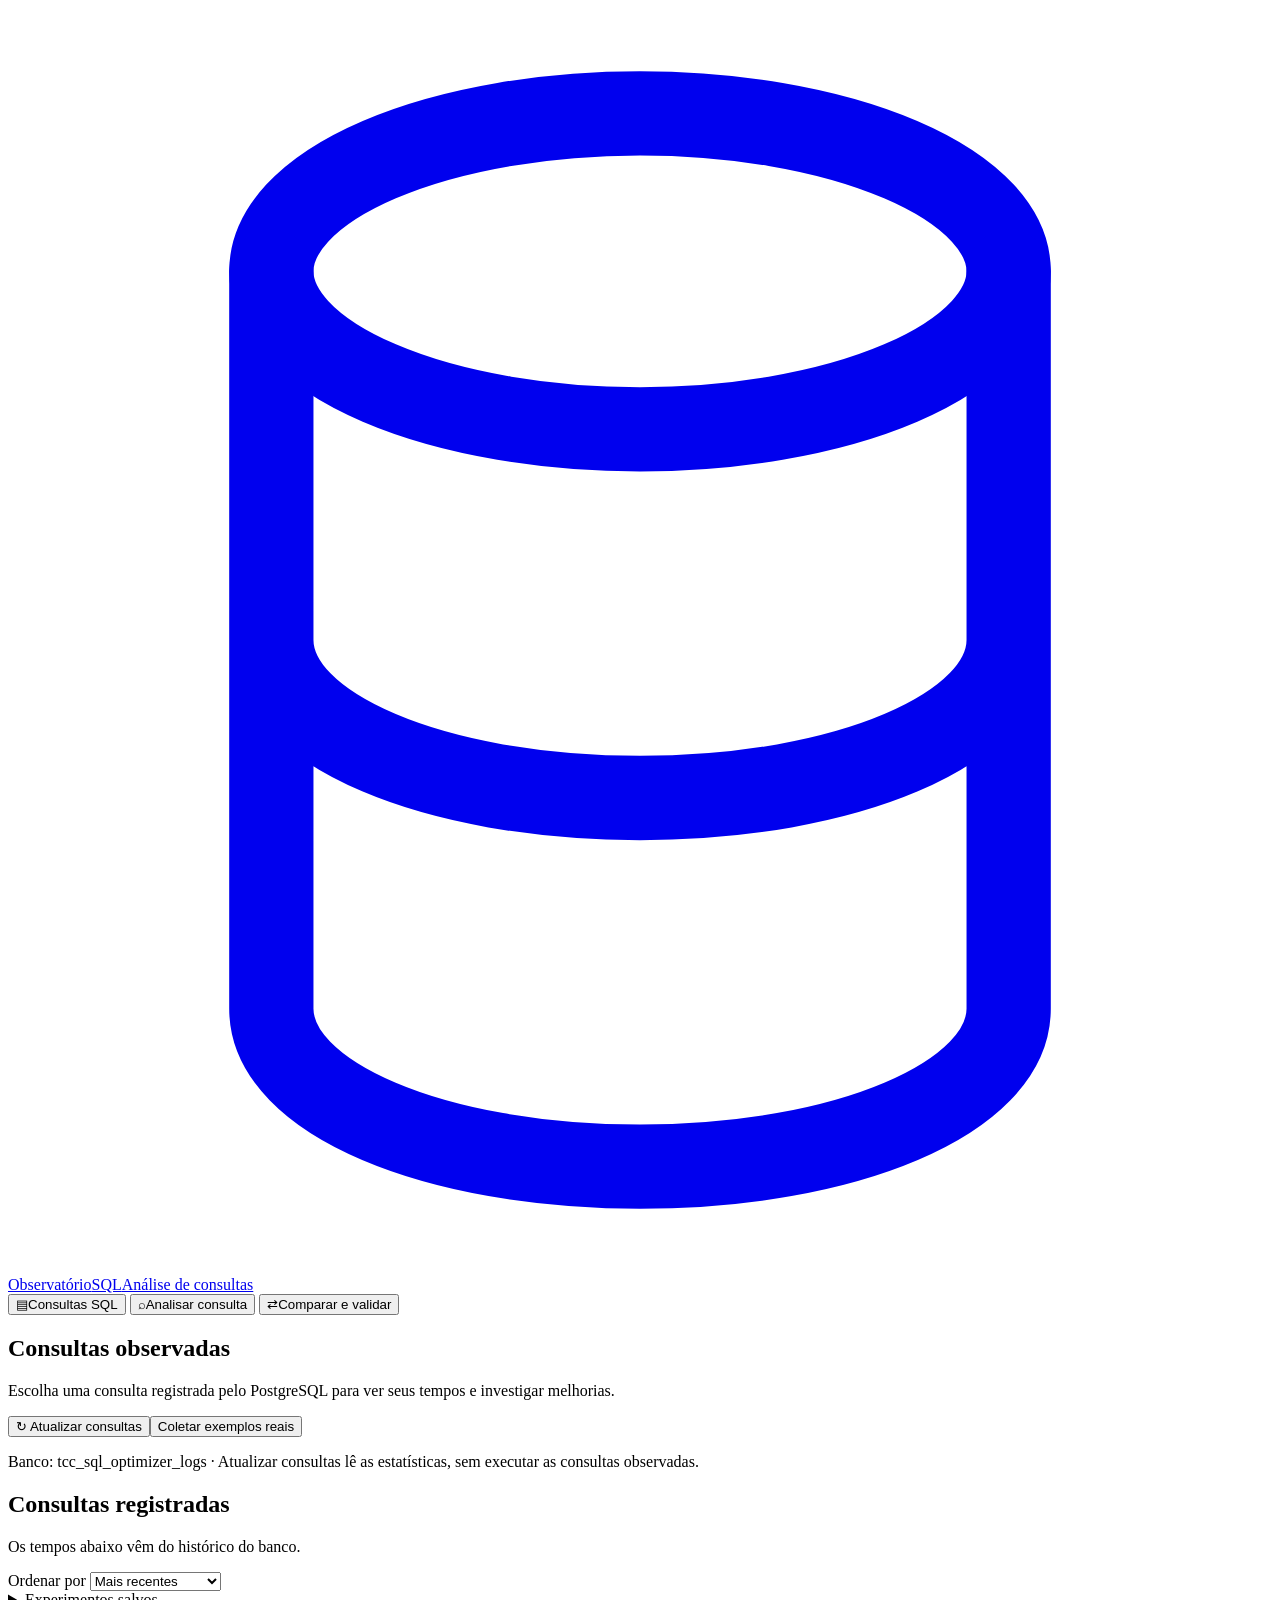
==== web/index.html @ f1105faf "Nova versão com melhorias" ====
<!doctype html>
<html lang="pt-BR">
<head>
  <meta charset="utf-8"><meta name="viewport" content="width=device-width, initial-scale=1">
  <title>Observatório SQL · Logs</title>
  <link rel="icon" href="/favicon.svg"><link rel="stylesheet" href="/styles.css">
  <script src="/app.js" defer></script>
</head>
<body>
  <aside class="sidebar">
    <a class="brand" href="#logs" aria-label="Observatório SQL — Consultas SQL">
      <span class="brand-mark" aria-hidden="true"><svg viewBox="0 0 24 24" fill="none" stroke="currentColor" stroke-width="1.6" stroke-linecap="round" stroke-linejoin="round"><ellipse cx="12" cy="5" rx="7" ry="3"/><path d="M5 5v7c0 1.7 3.1 3 7 3s7-1.3 7-3V5M5 12v7c0 1.7 3.1 3 7 3s7-1.3 7-3v-7"/></svg></span>
      <span class="brand-copy"><span class="brand-title">Observatório<span class="brand-sql">SQL</span></span><span class="brand-sub">Análise de consultas</span></span>
    </a>
    <nav aria-label="Navegação principal">
      <button data-page="logs" class="nav-button active" aria-current="page"><span aria-hidden="true">▤</span>Consultas SQL</button>
      <button data-page="analyze" class="nav-button"><span aria-hidden="true">⌕</span>Analisar consulta</button>
      <button data-page="compare" class="nav-button"><span aria-hidden="true">⇄</span>Comparar e validar</button>
    </nav>
  </aside>
  <main>
    <div id="global-error" class="notice error" role="alert" hidden></div>

    <section id="page-logs" class="page">
      <div class="page-heading"><div><h1>Consultas observadas</h1><p>Escolha uma consulta registrada pelo PostgreSQL para ver seus tempos e investigar melhorias.</p></div></div>
      <div class="panel log-actions"><button id="sync-queries" class="button primary">↻ Atualizar consultas</button><button id="capture-logs" class="button secondary">Coletar exemplos reais</button></div>
      <p class="footnote capture-note" id="sync-context">Banco: tcc_sql_optimizer_logs · Atualizar consultas lê as estatísticas, sem executar as consultas observadas.</p>
      <p id="log-status" class="notice info" role="status" hidden></p><div id="log-error" class="notice error" role="alert" hidden></div>
      <div id="log-metrics" class="result-metrics"></div>
      <article class="panel"><div class="result-toolbar log-list-heading"><div><h2>Consultas registradas</h2><p>Os tempos abaixo vêm do histórico do banco.</p></div><label class="sort-label" for="log-sort">Ordenar por <select id="log-sort"><option value="recent">Mais recentes</option><option value="oldest">Mais antigas</option><option value="total_ms">Tempo acumulado</option><option value="mean_ms">Tempo médio</option><option value="calls">Frequência</option></select></label></div><div id="log-list" aria-live="polite"></div></article>
      <details class="panel"><summary>Experimentos salvos <span id="report-count"></span></summary><div id="saved-reports"></div></details>
    </section>

<section id="page-analyze" class="page" hidden>
      <div class="page-heading"><div><h1>Analisar consulta</h1><p>Cole um SELECT ou escolha um exemplo para examinar seu plano e possíveis melhorias. A consulta não é executada.</p></div></div>
      <form id="analyze-form" class="panel editor-panel">
        <div class="editor-toolbar"><label for="query-select">Escolha um exemplo</label><select id="query-select"><option>Carregando exemplos…</option></select></div>
        <p id="query-description" class="query-description"></p>
        <label for="sql-input" class="editor-label">CONSULTA SQL <span>Você pode editar o exemplo ou colar um SELECT.</span></label>
        <textarea id="sql-input" class="sql-editor" spellcheck="false" aria-describedby="sql-help" placeholder="SELECT ..." required></textarea>
        <div class="editor-footer"><p id="sql-help">Uma instrução SELECT por vez. Sem INSERT, UPDATE ou DELETE.</p><button id="analyze-button" class="button primary" type="submit">Analisar e propor melhorias <span aria-hidden="true">→</span></button></div>
      </form>
      <div id="analysis-error" class="notice error" role="alert" hidden></div>
      <div id="analysis-result" aria-live="polite"></div>
    </section>

    <section id="page-compare" class="page" hidden>
      <div class="page-heading"><div><h1>Comparar e validar</h1><p>Compare os planos estimados e meça as duas versões no banco de teste.</p></div></div>
      <form id="compare-form">
        <div class="comparison-picker"><label for="comparison-select">Caso de demonstração</label><select id="comparison-select"><option>Carregando casos…</option></select></div>
        <p id="comparison-description" class="lead small"></p>
        <div class="comparison-editors"><div class="panel"><label class="editor-label" for="original-sql">01 / ORIGINAL</label><textarea id="original-sql" class="sql-editor" spellcheck="false" required></textarea></div><div class="panel alternative"><label class="editor-label" for="alternative-sql">02 / ALTERNATIVA</label><textarea id="alternative-sql" class="sql-editor" spellcheck="false" required></textarea></div></div>
        <div class="notice info"><strong>Confira a equivalência.</strong> <span id="comparison-condition"></span> Se editar o SQL, verifique novamente essa condição.</div>
        <div class="action-row"><p class="muted">O plano mostra estimativas. A medição verifica resultados e tempo real.</p><button id="compare-button" class="button secondary" type="submit">Comparar planos <span aria-hidden="true">⇄</span></button></div>
      </form>
      <div id="comparison-error" class="notice error" role="alert" hidden></div><div id="comparison-result" aria-live="polite"></div>
      <div class="panel validation-controls"><div><h2>Validar com execuções reais</h2><p class="muted">Executa as duas versões no banco de teste e compara os resultados e os tempos.</p></div><label for="benchmark-calls">Repetições por versão <select id="benchmark-calls"><option value="3">3</option><option value="10" selected>10</option><option value="30">30</option><option value="50">50</option></select></label><button id="run-benchmark" class="button primary" type="button">Executar e medir</button></div>
      <div id="benchmark-status" class="notice info" role="status" hidden></div><div id="benchmark-error" class="notice error" role="alert" hidden></div><div id="benchmark-result" aria-live="polite"></div>
    </section>

  </main>
  <dialog id="investigation-dialog" aria-labelledby="investigation-title">
    <div class="investigation-header"><h2 id="investigation-title">Investigar consulta</h2><button id="close-investigation" type="button" aria-label="Fechar investigação" autofocus>×</button></div>
    <div id="investigation-body" class="investigation-body"><div id="log-investigation" aria-live="polite"></div></div>
  </dialog>
</body></html>
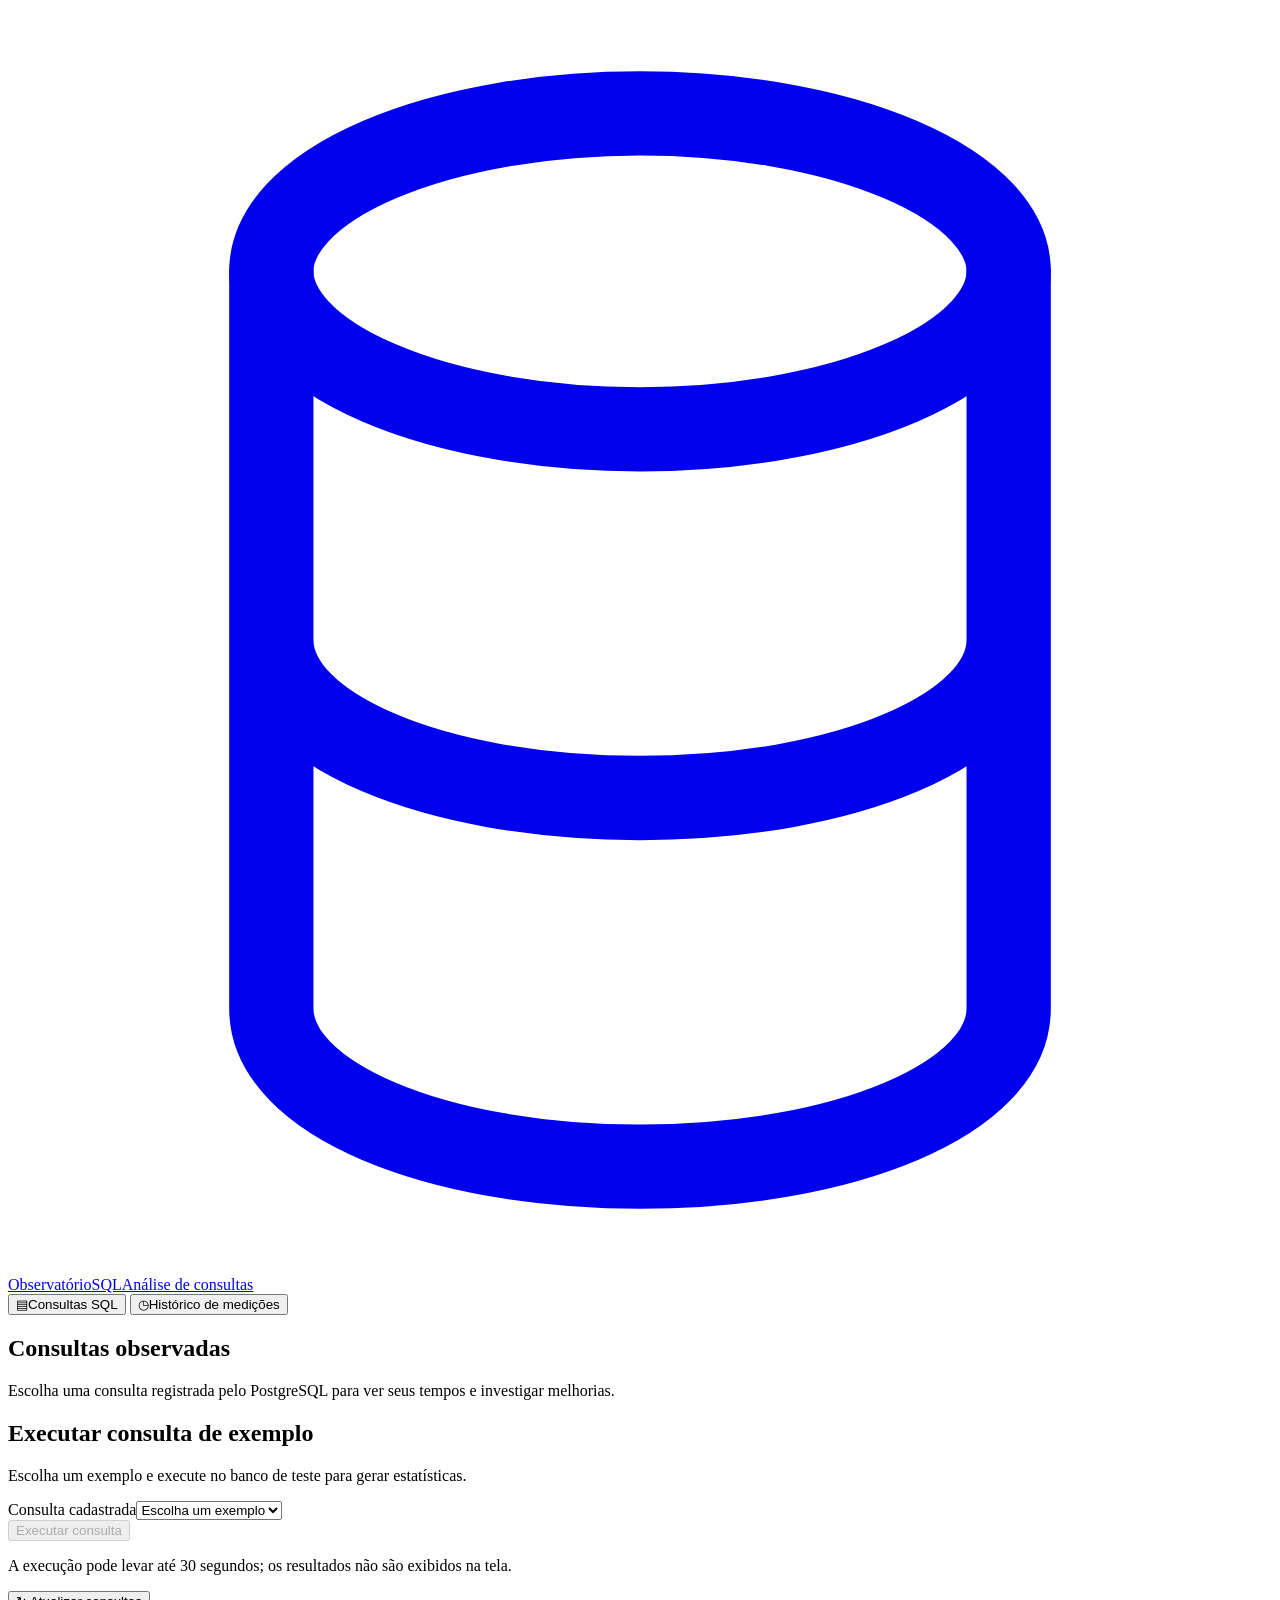
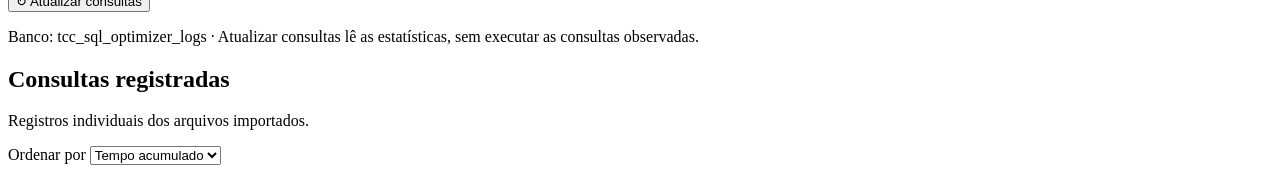
==== commit 71c337ad: "Diversas melhorias aplicadas no sistema, incluindo backend e front" ====
--- a/web/index.html
+++ b/web/index.html
@@ -5,6 +5,17 @@
   <title>Observatório SQL · Logs</title>
   <link rel="icon" href="/favicon.svg"><link rel="stylesheet" href="/styles.css">
   <script src="/app.js" defer></script>
+  <style>
+    .query-review{margin:9px 0 0;padding:8px 10px;border:1px solid #e7c789;border-radius:6px;background:#fff8e9;font-size:12px;white-space:normal}
+    .query-review summary{color:#805000;font-weight:650;cursor:pointer}
+    .query-review ul{padding-left:18px;margin:8px 0}
+    .query-review p{font-size:11px;margin:8px 0 0;color:#66583e}
+    .query-review.no-review{background:transparent;border:0;padding:0;color:#687c85;font-size:11px}
+    [data-source][aria-pressed="true"]{box-shadow:0 0 0 3px #90c7bb;border-color:#126d65}
+    #log-import-form input[type="file"]{display:block;margin:12px 0;max-width:100%}
+    #log-import-form label{display:block}
+    #log-batch-list code{overflow-wrap:anywhere}
+  </style>
 </head>
 <body>
   <aside class="sidebar">
@@ -14,8 +25,7 @@
     </a>
     <nav aria-label="Navegação principal">
       <button data-page="logs" class="nav-button active" aria-current="page"><span aria-hidden="true">▤</span>Consultas SQL</button>
-      <button data-page="analyze" class="nav-button"><span aria-hidden="true">⌕</span>Analisar consulta</button>
-      <button data-page="compare" class="nav-button"><span aria-hidden="true">⇄</span>Comparar e validar</button>
+      <button data-page="history" class="nav-button"><span aria-hidden="true">◷</span>Histórico de medições</button>
     </nav>
   </aside>
   <main>
@@ -23,32 +33,51 @@
 
     <section id="page-logs" class="page">
       <div class="page-heading"><div><h1>Consultas observadas</h1><p>Escolha uma consulta registrada pelo PostgreSQL para ver seus tempos e investigar melhorias.</p></div></div>
-      <div class="panel log-actions"><button id="sync-queries" class="button primary">↻ Atualizar consultas</button><button id="capture-logs" class="button secondary">Coletar exemplos reais</button></div>
-      <p class="footnote capture-note" id="sync-context">Banco: tcc_sql_optimizer_logs · Atualizar consultas lê as estatísticas, sem executar as consultas observadas.</p>
-      <p id="log-status" class="notice info" role="status" hidden></p><div id="log-error" class="notice error" role="alert" hidden></div>
-      <div id="log-metrics" class="result-metrics"></div>
-      <article class="panel"><div class="result-toolbar log-list-heading"><div><h2>Consultas registradas</h2><p>Os tempos abaixo vêm do histórico do banco.</p></div><label class="sort-label" for="log-sort">Ordenar por <select id="log-sort"><option value="recent">Mais recentes</option><option value="oldest">Mais antigas</option><option value="total_ms">Tempo acumulado</option><option value="mean_ms">Tempo médio</option><option value="calls">Frequência</option></select></label></div><div id="log-list" aria-live="polite"></div></article>
-      <details class="panel"><summary>Experimentos salvos <span id="report-count"></span></summary><div id="saved-reports"></div></details>
-    </section>
-
-<section id="page-analyze" class="page" hidden>
-      <div class="page-heading"><div><h1>Analisar consulta</h1><p>Cole um SELECT ou escolha um exemplo para examinar seu plano e possíveis melhorias. A consulta não é executada.</p></div></div>
+      <section class="panel"><h2>Executar consulta de exemplo</h2>
+        <p>Escolha um exemplo e execute no banco de teste para gerar estatísticas.</p>
+        <div class="example-controls"><div class="example-field"><label for="run-example-select">Consulta cadastrada</label><select id="run-example-select"><option value="">Escolha um exemplo</option></select></div><button id="run-example" type="button" class="button primary" disabled>Executar consulta</button></div>
+        <p id="run-example-description" class="footnote"></p><pre id="run-example-sql" hidden></pre>
+        <p class="footnote">A execução pode levar até 30 segundos; os resultados não são exibidos na tela.</p>
+        <p id="run-example-status" class="notice info" hidden role="status"></p><p id="run-example-error" class="notice error" hidden role="alert"></p>
+      </section>
+      <section aria-labelledby="analysis-heading" hidden>
+      <div class="page-heading"><div><h2 id="analysis-heading">Investigar uma consulta SQL</h2><p>Cole um SELECT ou escolha um exemplo para examinar seu plano e possíveis melhorias. A análise do plano não executa a consulta.</p></div></div>
       <form id="analyze-form" class="panel editor-panel">
         <div class="editor-toolbar"><label for="query-select">Escolha um exemplo</label><select id="query-select"><option>Carregando exemplos…</option></select></div>
         <p id="query-description" class="query-description"></p>
         <label for="sql-input" class="editor-label">CONSULTA SQL <span>Você pode editar o exemplo ou colar um SELECT.</span></label>
         <textarea id="sql-input" class="sql-editor" spellcheck="false" aria-describedby="sql-help" placeholder="SELECT ..." required></textarea>
-        <div class="editor-footer"><p id="sql-help">Uma instrução SELECT por vez. Sem INSERT, UPDATE ou DELETE.</p><button id="analyze-button" class="button primary" type="submit">Analisar e propor melhorias <span aria-hidden="true">→</span></button></div>
+        <div class="editor-footer"><p id="sql-help">Uma instrução SELECT por vez. Sem INSERT, UPDATE ou DELETE.</p><button id="analyze-button" class="button primary" type="submit">Investigar consulta <span aria-hidden="true">→</span></button></div>
       </form>
       <div id="analysis-error" class="notice error" role="alert" hidden></div>
       <div id="analysis-result" aria-live="polite"></div>
+      </section>
+      <div class="panel log-actions"><button id="sync-queries" class="button primary">↻ Atualizar consultas</button></div>
+      <form id="log-import-form" class="panel" hidden>
+        <label for="log-file">Importar log do PostgreSQL (UTF-8, até 20 MB)</label>
+        <input id="log-file" type="file" accept=".log,.txt,.csv,.json,.jsonl" required>
+        <p class="footnote">O arquivo precisa conter SELECTs completos e suas durações. Os registros individuais serão agrupados por estrutura SQL, sem somá-los às estatísticas.</p>
+        <label><input id="log-database-confirmed" type="checkbox" required> Confirmo que o arquivo corresponde ao banco tcc_sql_optimizer_logs desta instalação.</label>
+        <p class="footnote">Se o registro informar outro banco, essa informação será preservada e sua investigação será bloqueada.</p>
+        <button id="import-log-button" type="submit" class="button primary">Importar arquivo</button>
+      </form>
+      <p class="footnote capture-note" id="sync-context">Banco: tcc_sql_optimizer_logs · Atualizar consultas lê as estatísticas, sem executar as consultas observadas.</p>
+      <p id="log-status" class="notice info" role="status" hidden></p><div id="log-error" class="notice error" role="alert" hidden></div>
+      <div id="log-metrics" class="result-metrics"></div>
+      <details id="log-batches" class="panel" hidden><summary>Arquivos e lotes importados</summary><div id="log-batch-list"></div></details>
+      <article class="panel"><div class="result-toolbar log-list-heading"><div><h2>Consultas registradas</h2><p id="source-description">Registros individuais dos arquivos importados.</p></div><label class="sort-label" for="log-sort">Ordenar por <select id="log-sort"><option value="total_ms">Tempo acumulado</option><option value="mean_ms">Tempo médio</option><option value="calls">Frequência</option><option value="recent">Mais recentes</option><option value="oldest">Mais antigas</option></select></label></div><div id="log-list" aria-live="polite"></div><nav id="log-pagination" class="pagination" aria-label="Páginas das consultas"></nav></article>
+    </section>
+
+    <section id="page-history" class="page" hidden>
+      <div class="page-heading"><div><h1>Histórico de medições</h1><p>Consulte as rodadas concluídas e exporte os resultados.</p></div></div>
+      <div id="history-overview" class="history-overview" aria-label="Resumo das medições"></div>
+      <section class="panel history-panel" aria-labelledby="history-heading"><div class="result-toolbar history-toolbar"><div><h2 id="history-heading">Resultados salvos <span id="report-count"></span></h2><p class="muted">Até 1.000 registros, do mais recente para o mais antigo.</p></div><button id="export-history" type="button" class="button secondary">Exportar todos em CSV</button></div><div class="history-filters"><label>Buscar consulta ou regra<input type="search" id="history-search" placeholder="Ex.: pedidos, EXTRACT, e-mail"></label><label>Resultado<select id="history-filter"><option value="all">Todos os resultados</option><option value="faster">Tempo menor</option><option value="slower">Tempo maior</option><option value="same">Sem diferença</option><option value="no_proposal">Sem alternativa automática</option><option value="not_equivalent">Resultados diferentes</option><option value="plan_unavailable">Plano indisponível</option><option value="unknown">Não informado</option></select></label></div><p id="history-filter-count" class="footnote" aria-live="polite"></p><div id="saved-reports" aria-live="polite"></div><nav id="history-pagination" class="pagination" aria-label="Páginas do histórico"></nav></section>
     </section>
 
     <section id="page-compare" class="page" hidden>
       <div class="page-heading"><div><h1>Comparar e validar</h1><p>Compare os planos estimados e meça as duas versões no banco de teste.</p></div></div>
       <form id="compare-form">
-        <div class="comparison-picker"><label for="comparison-select">Caso de demonstração</label><select id="comparison-select"><option>Carregando casos…</option></select></div>
-        <p id="comparison-description" class="lead small"></p>
+        <p id="comparison-description" class="lead small">Envie uma proposta pela análise ou cole a consulta original e a alternativa abaixo.</p>
         <div class="comparison-editors"><div class="panel"><label class="editor-label" for="original-sql">01 / ORIGINAL</label><textarea id="original-sql" class="sql-editor" spellcheck="false" required></textarea></div><div class="panel alternative"><label class="editor-label" for="alternative-sql">02 / ALTERNATIVA</label><textarea id="alternative-sql" class="sql-editor" spellcheck="false" required></textarea></div></div>
         <div class="notice info"><strong>Confira a equivalência.</strong> <span id="comparison-condition"></span> Se editar o SQL, verifique novamente essa condição.</div>
         <div class="action-row"><p class="muted">O plano mostra estimativas. A medição verifica resultados e tempo real.</p><button id="compare-button" class="button secondary" type="submit">Comparar planos <span aria-hidden="true">⇄</span></button></div>
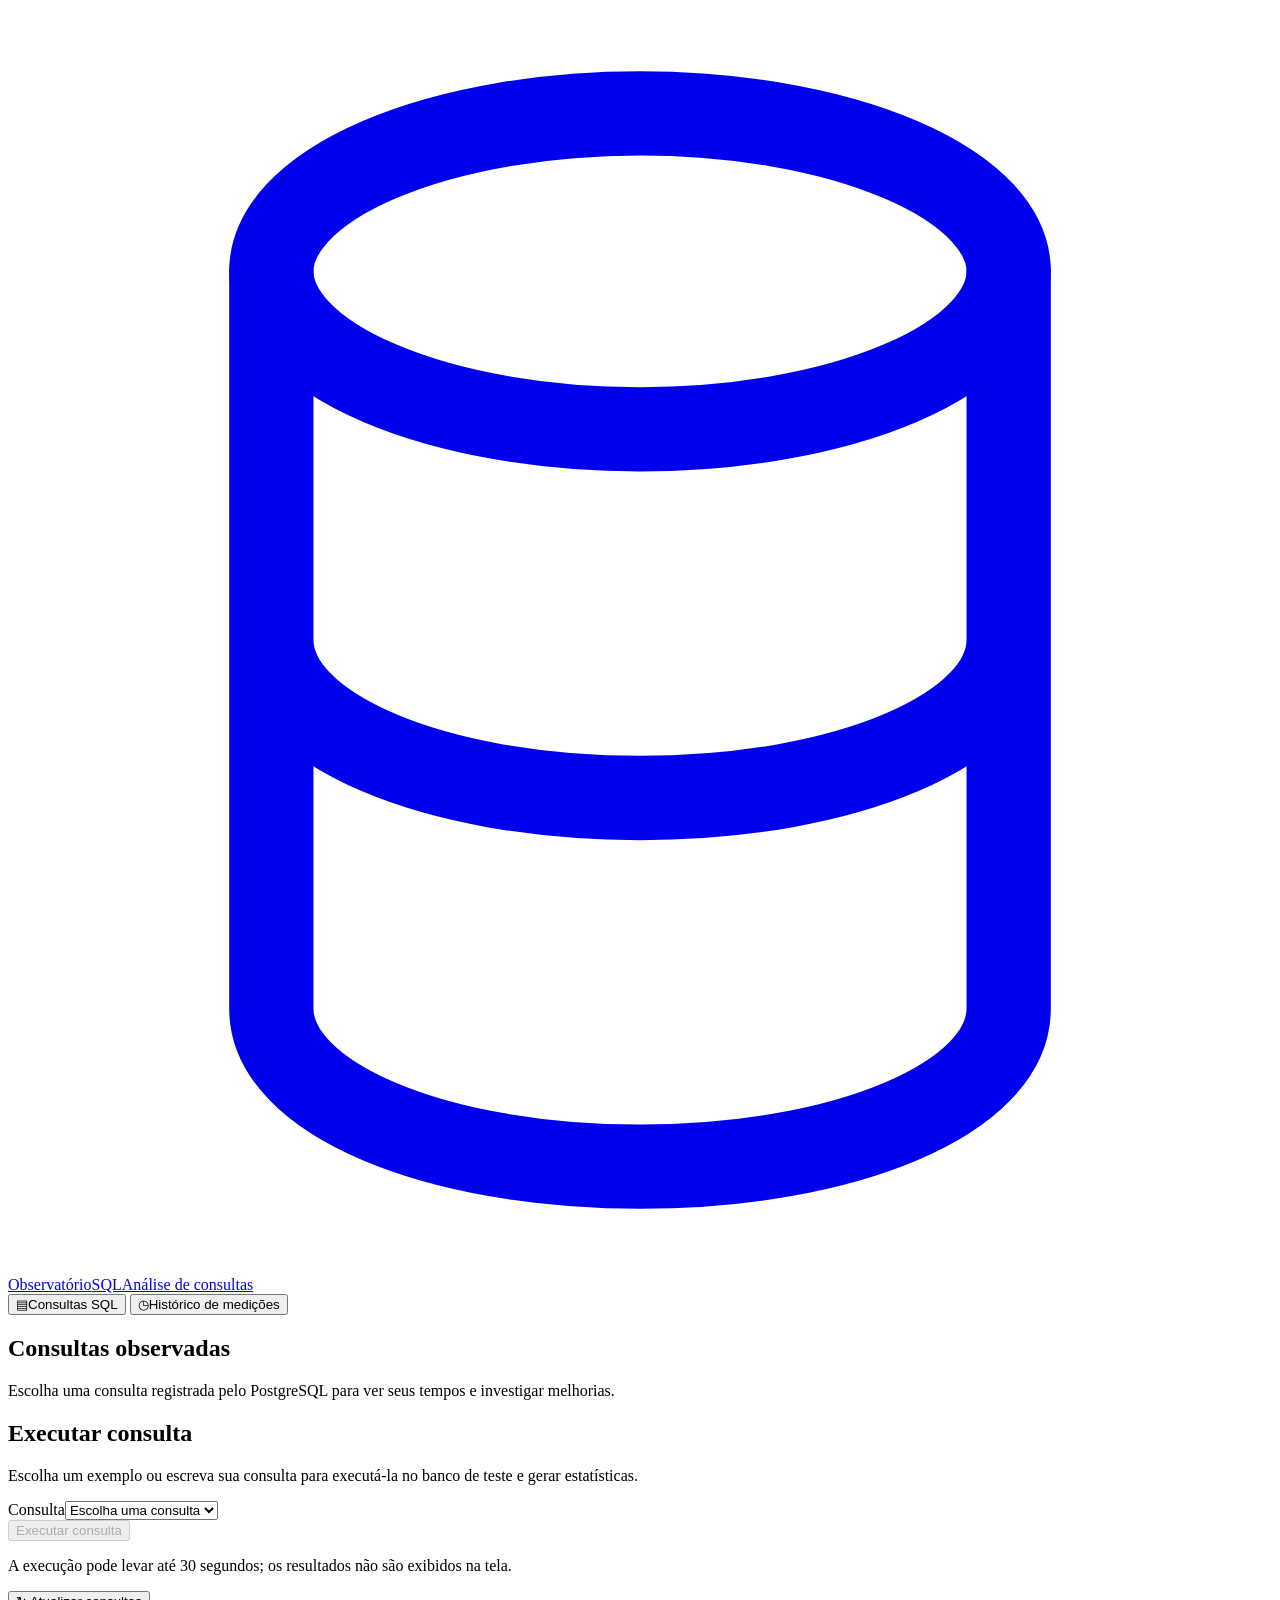
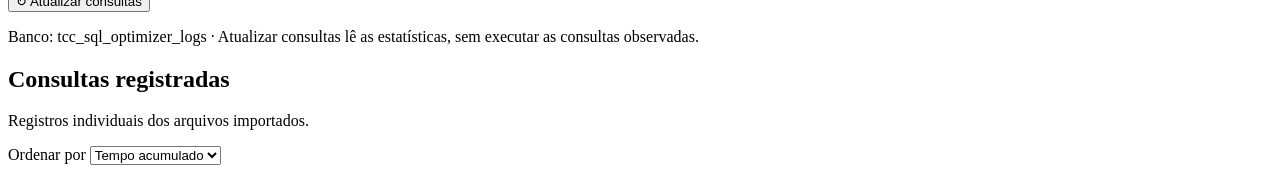
==== commit 95f9fc73: "Alterações pontuais backend / frontend" ====
--- a/web/index.html
+++ b/web/index.html
@@ -33,9 +33,10 @@
 
     <section id="page-logs" class="page">
       <div class="page-heading"><div><h1>Consultas observadas</h1><p>Escolha uma consulta registrada pelo PostgreSQL para ver seus tempos e investigar melhorias.</p></div></div>
-      <section class="panel"><h2>Executar consulta de exemplo</h2>
-        <p>Escolha um exemplo e execute no banco de teste para gerar estatísticas.</p>
-        <div class="example-controls"><div class="example-field"><label for="run-example-select">Consulta cadastrada</label><select id="run-example-select"><option value="">Escolha um exemplo</option></select></div><button id="run-example" type="button" class="button primary" disabled>Executar consulta</button></div>
+      <section class="panel"><h2>Executar consulta</h2>
+        <p>Escolha um exemplo ou escreva sua consulta para executá-la no banco de teste e gerar estatísticas.</p>
+        <div class="example-controls"><div class="example-field"><label for="run-example-select">Consulta</label><select id="run-example-select"><option value="">Escolha uma consulta</option></select></div><button id="run-example" type="button" class="button primary" disabled>Executar consulta</button></div>
+        <div id="run-custom-field" class="run-custom-field" hidden><label for="run-custom-sql">Sua consulta SQL</label><textarea id="run-custom-sql" rows="7" spellcheck="false" placeholder="SELECT ..."></textarea><p class="footnote">Use uma consulta SELECT de leitura nas tabelas do banco de teste.</p></div>
         <p id="run-example-description" class="footnote"></p><pre id="run-example-sql" hidden></pre>
         <p class="footnote">A execução pode levar até 30 segundos; os resultados não são exibidos na tela.</p>
         <p id="run-example-status" class="notice info" hidden role="status"></p><p id="run-example-error" class="notice error" hidden role="alert"></p>
